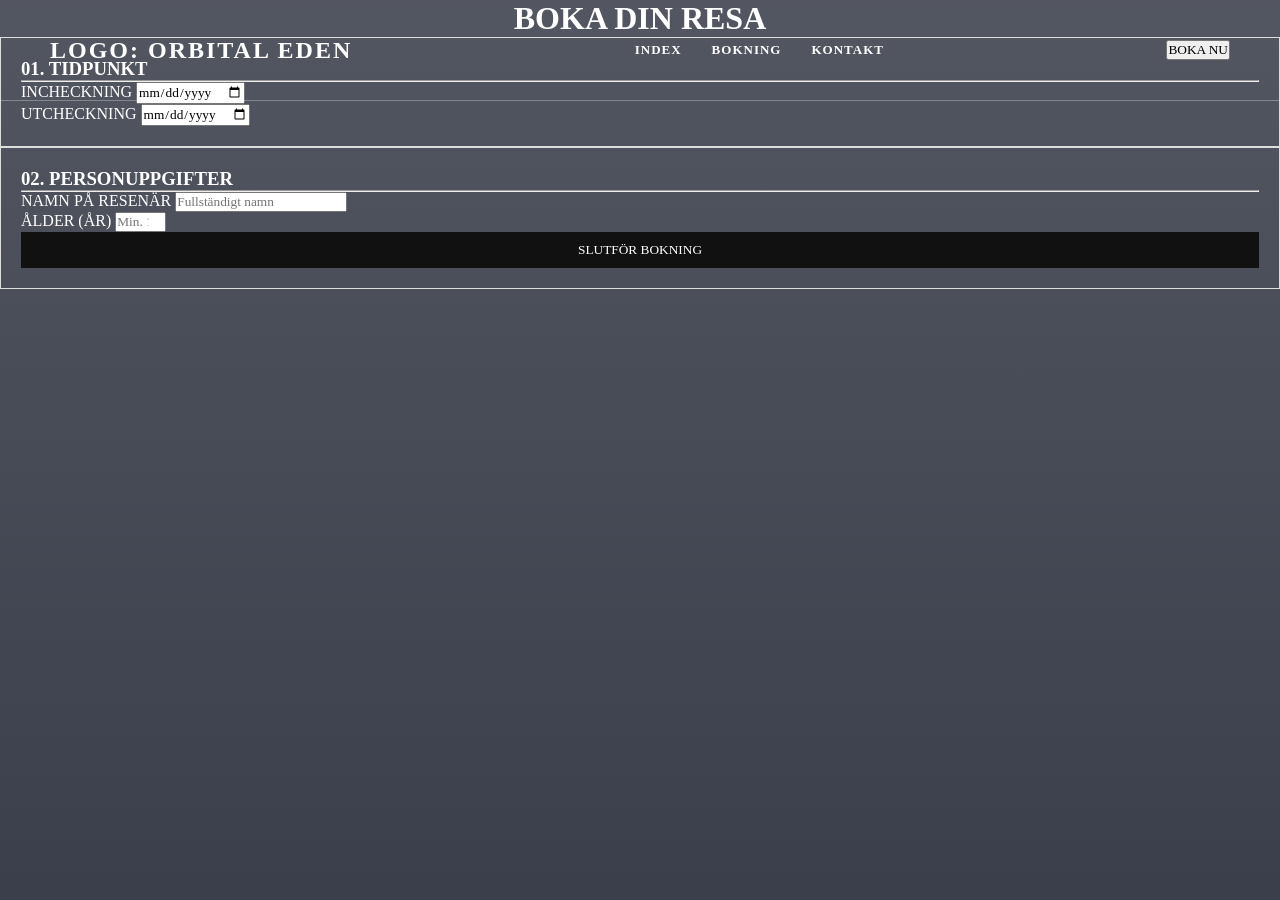
==== bokning.html @ 1544500c "Add files via upload" ====
<!DOCTYPE html>
<html lang="sv">
<head>
    <meta charset="UTF-8">
    <title>Orbital Eden - Bokning</title>
    <link rel="stylesheet" href="style.css">
</head>
<body>
    <header>
        <div class="logo">LOGO: ORBITAL EDEN</div>
        <nav>
            <a href="index.html">INDEX</a>
            <a href="bokning.html">BOKNING</a>
            <a href="kontakt.html">KONTAKT</a>
        </nav>
        <button class="btn-top">BOKA NU</button>
    </header>

    <main>
        <h1>BOKA DIN RESA</h1>
        <div class="grid-container">
            <div class="card">
                <div class="image-placeholder"></div>
                <div class="card-content">
                    <h3>01. TIDPUNKT</h3>
                    <hr>
                    <div class="input-group">
                        <label>INCHECKNING</label>
                        <input type="date">
                    </div>
                    <div class="input-group">
                        <label>UTCHECKNING</label>
                        <input type="date">
                    </div>
                </div>
            </div>

            <div class="card">
                <div class="image-placeholder"></div>
                <div class="card-content">
                    <h3>02. PERSONUPPGIFTER</h3>
                    <hr>
                    <div class="input-group">
                        <label>NAMN PÅ RESENÄR</label>
                        <input type="text" placeholder="Fullständigt namn">
                    </div>
                    <div class="input-group">
                        <label>ÅLDER (ÅR)</label>
                        <input type="number" 
                               id="ageInput" 
                               min="18" 
                               max="120" 
                               placeholder="Min. 18"
                               oninput="if(this.value.length > 3) this.value = this.value.slice(0,3);">
                    </div>
                    <button class="btn-black">SLUTFÖR BOKNING</button>
                </div>
            </div>
        </div>
    </main>

    <script>
        // Extra säkerhet: Hindrar användaren från att skriva in mer än 120 manuellt
        document.getElementById('ageInput').addEventListener('blur', function() {
            if (this.value > 120) this.value = 120;
            if (this.value < 18 && this.value !== "") this.value = 18;
        });
    </script>
</body>
</html>
---- style.css ----
/* Adnan GRUNDINSTÄLLNINGAR  */
body {
    background-image:
        linear-gradient(rgba(10, 15, 30, 0.7), rgba(10, 15, 30, 0.8)),
        url('https://images.unsplash.com/photo-1446776811953-b23d57bd21aa?auto=format&fit=crop&w=1920&q=80');
    background-size: cover;
    background-position: center;
    background-attachment: fixed;
    color: #ffffff;
    height: 100vh;    
    margin: 0;
    font-family: 'Montserrat', sans-serif;
    text-align: center;
    display: flex;
    flex-direction: column;
}


/* HEADER (MENYN)  */
header {
    display: flex;
    justify-content: space-between;
    align-items: center;    
   
    padding:  50px;
    height: 80px;              
    width: 100%;
    box-sizing: border-box;
   
    position: fixed;
    top: 0;
    z-index: 1000;
   
    background-color: transparent;


    border-bottom: 1px solid rgba(255, 255, 255, 0.3);
}


/*  LOGOTYPEN  */
.logo {
    font-family: 'Cinzel', serif;
    color: #ffffff;        
    font-weight: 700;
    font-size: 24px;
    letter-spacing: 2px;      
}


/*  MENY LÄNKARNA  */
nav {
    display: flex;
    gap: 30px; 
   
}


nav a {
    text-decoration: none;
    color: #ffffff;        
    font-weight: 600;
    font-size: 13px;      
    letter-spacing: 1px;    
    transition: color 0.3s ease;    
}


nav a:hover {
    color: #d4af37;
    text-shadow: 0 0 10px rgba(212, 175, 55, 0.5);
   
}


/*  MITTEN SECTION */
.hero {
    flex: 1;
    display: flex;
    flex-direction: column;
    justify-content: center;
    align-items: center;
    padding-top: 80px;
}


/* Rubrik */
.hero h1 {
    font-family: 'Cinzel', serif;
    font-size: 64px;
    font-weight: 400;
    margin: 0;
    letter-spacing: 5px;
    text-transform: uppercase;
    text-shadow: 0 2px 10px rgba(0,0,0,0.5);
}


/* Underrubrik */
.hero h2 {
    font-family: 'Montserrat', sans-serif;
    font-size: 16px;
    font-weight: 300;
    margin-top: 10px;
    margin-bottom: 40px;
    letter-spacing: 6px;
    text-transform: uppercase;
    color: #e0e0e0;
}


/* Teknisk Status */
.tech-status {
    color: #d4af37;
    font-family: 'Courier New', Courier, monospace;
    font-size: 12px;
    letter-spacing: 2px;
    margin-bottom: 40px;
    opacity: 0.9;
    text-shadow:
        0 0 30px rgb(255, 196, 0),
        0 0 10px rgba(212, 175, 55, 1),
        0 0 1px rgba(212, 175, 55, 1);
}


   




/*  INTRO TEXT  */
.intro-container {
    display: inline-block;
    text-align: left;
    max-width: 600px;
    margin-bottom: 40px;
}


.intro-text {
    border-left: 2px solid #d4af37;
    padding-left: 20px;
    font-size: 16px;
    line-height: 1.6;
    margin: 0;
    color: #f0f0f0;
}


/* Citatet */
blockquote {
    font-family: 'Cinzel', serif;
    font-style: italic;
    font-size: 18px;
    margin-bottom: 50px;
    opacity: 0.8;
}


/*  KNAPPEN  */
.cta-button {
    display: inline-block;
    text-decoration: none;
    color: #ffffff;
    border: 1px solid #ffffff;
    padding: 15px 40px;
    font-size: 14px;
    letter-spacing: 3px;
    text-transform: uppercase;
    transition: all 0.3s ease;
    background: rgba(0,0,0,0.2);
}


.cta-button:hover {
    background-color: #ffffff;
    color: #000000;
    box-shadow: 0 0 20px rgba(255, 255, 255, 0.3);
}


/*  FOOTER  */
.the-end {
    padding: 20px;
    font-size: 10px;
    letter-spacing: 2px;
    color: #666;
    text-transform: uppercase;
}
/* Adnanslut */

/* ALEX början */
* {
    margin: 0;
    padding: 0;
    box-sizing: border-box;
    font-family:  'Cinzel', serif;
}

.something {
    background: #ffffff;
    color: #111;
    padding: 50px 0px;
}



/* CONTENT */
.container {
    text-align: center;
    padding: 60px;
}

.catalog {
    font-size: 12px;
    letter-spacing: 2px;
    margin-bottom: 10px;
}

.subtitle {
    margin: 10px 0 50px;
    color: #555;
}

/* CARDS */
.cards {
    display: grid;
    grid-template-columns: repeat(3, 1fr);
    gap: 40px;
}

.card {
    border: 1px solid #ddd;
    padding: 20px;
    text-align: left;
}

.image {
    background: #eee;
    height: 160px;
    display: flex;
    align-items: center;
    justify-content: center;
    font-size: 12px;
    margin-bottom: 20px;
}

.card h2 {
    margin-bottom: 8px;
}

.info {
    font-size: 13px;
    margin-bottom: 10px;
}

.text {
    font-size: 14px;
    margin-bottom: 20px;
    color: #444;
}

.card button {
    width: 100%;
    padding: 10px;
    background: #111;
    color: #fff;
    border: none;
    cursor: pointer;
}
/* ALEX slut */
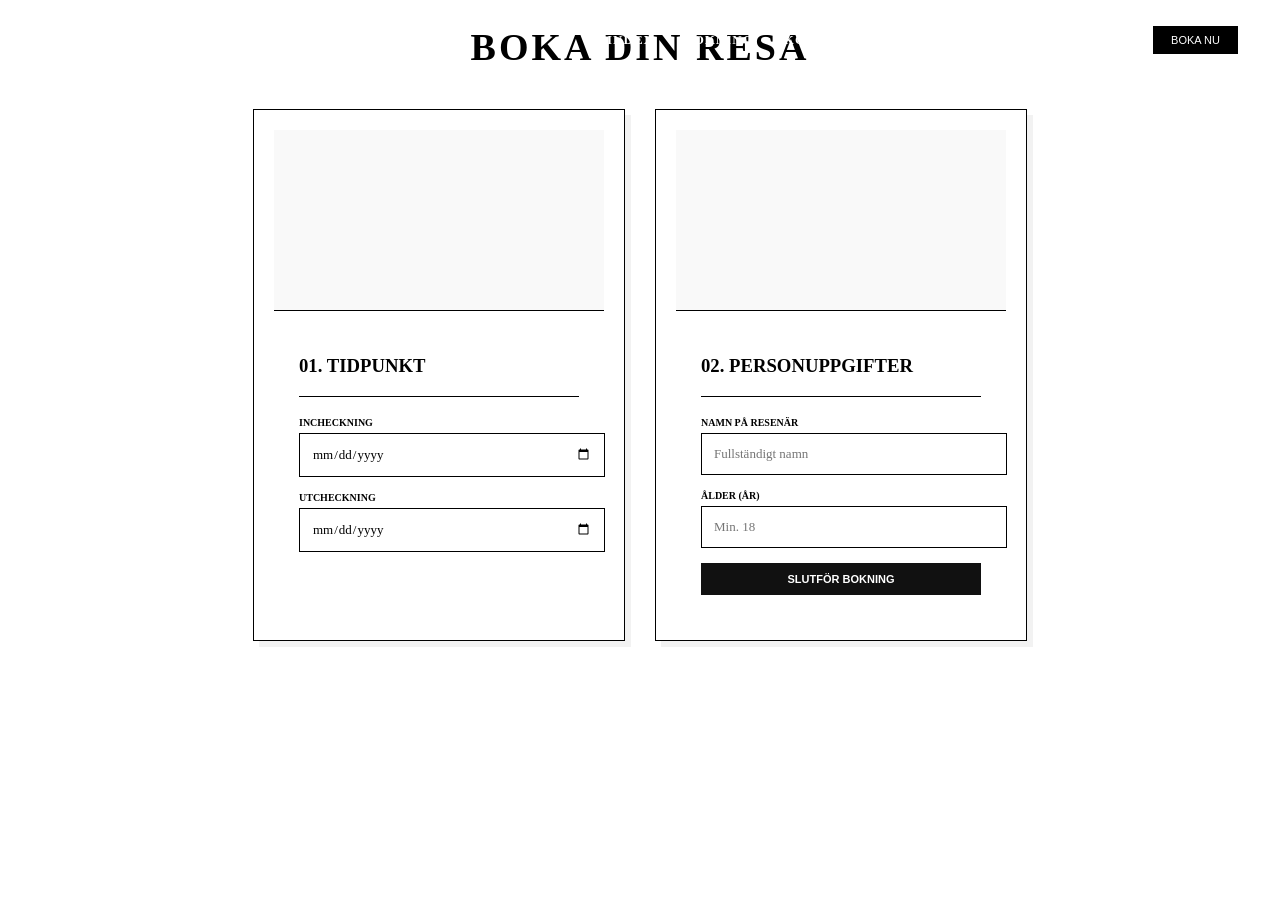
==== commit d4538624: "Merge semi klart" ====
--- a/bokning.html
+++ b/bokning.html
@@ -1,70 +1,70 @@
-<!DOCTYPE html>
-<html lang="sv">
-<head>
-    <meta charset="UTF-8">
-    <title>Orbital Eden - Bokning</title>
-    <link rel="stylesheet" href="style.css">
-</head>
-<body>
-    <header>
-        <div class="logo">LOGO: ORBITAL EDEN</div>
-        <nav>
-            <a href="index.html">INDEX</a>
-            <a href="bokning.html">BOKNING</a>
-            <a href="kontakt.html">KONTAKT</a>
-        </nav>
-        <button class="btn-top">BOKA NU</button>
-    </header>
-
-    <main>
-        <h1>BOKA DIN RESA</h1>
-        <div class="grid-container">
-            <div class="card">
-                <div class="image-placeholder"></div>
-                <div class="card-content">
-                    <h3>01. TIDPUNKT</h3>
-                    <hr>
-                    <div class="input-group">
-                        <label>INCHECKNING</label>
-                        <input type="date">
-                    </div>
-                    <div class="input-group">
-                        <label>UTCHECKNING</label>
-                        <input type="date">
-                    </div>
-                </div>
-            </div>
-
-            <div class="card">
-                <div class="image-placeholder"></div>
-                <div class="card-content">
-                    <h3>02. PERSONUPPGIFTER</h3>
-                    <hr>
-                    <div class="input-group">
-                        <label>NAMN PÅ RESENÄR</label>
-                        <input type="text" placeholder="Fullständigt namn">
-                    </div>
-                    <div class="input-group">
-                        <label>ÅLDER (ÅR)</label>
-                        <input type="number" 
-                               id="ageInput" 
-                               min="18" 
-                               max="120" 
-                               placeholder="Min. 18"
-                               oninput="if(this.value.length > 3) this.value = this.value.slice(0,3);">
-                    </div>
-                    <button class="btn-black">SLUTFÖR BOKNING</button>
-                </div>
-            </div>
-        </div>
-    </main>
-
-    <script>
-        // Extra säkerhet: Hindrar användaren från att skriva in mer än 120 manuellt
-        document.getElementById('ageInput').addEventListener('blur', function() {
-            if (this.value > 120) this.value = 120;
-            if (this.value < 18 && this.value !== "") this.value = 18;
-        });
-    </script>
-</body>
+<!DOCTYPE html>
+<html lang="sv">
+<head>
+    <meta charset="UTF-8">
+    <title>Orbital Eden - Bokning</title>
+    <link rel="stylesheet" href="style.css">
+</head>
+<body>
+    <header>
+        <div class="logo">LOGO: ORBITAL EDEN</div>
+        <nav>
+            <a href="index.html">INDEX</a>
+            <a href="bokning.html">BOKNING</a>
+            <a href="kontakt.html">KONTAKT</a>
+        </nav>
+        <button class="btn-top">BOKA NU</button>
+    </header>
+
+    <main>
+        <h1>BOKA DIN RESA</h1>
+        <div class="grid-container">
+            <div class="card">
+                <div class="image-placeholder"></div>
+                <div class="card-content">
+                    <h3>01. TIDPUNKT</h3>
+                    <hr>
+                    <div class="input-group">
+                        <label>INCHECKNING</label>
+                        <input type="date">
+                    </div>
+                    <div class="input-group">
+                        <label>UTCHECKNING</label>
+                        <input type="date">
+                    </div>
+                </div>
+            </div>
+
+            <div class="card">
+                <div class="image-placeholder"></div>
+                <div class="card-content">
+                    <h3>02. PERSONUPPGIFTER</h3>
+                    <hr>
+                    <div class="input-group">
+                        <label>NAMN PÅ RESENÄR</label>
+                        <input type="text" placeholder="Fullständigt namn">
+                    </div>
+                    <div class="input-group">
+                        <label>ÅLDER (ÅR)</label>
+                        <input type="number" 
+                               id="ageInput" 
+                               min="18" 
+                               max="120" 
+                               placeholder="Min. 18"
+                               oninput="if(this.value.length > 3) this.value = this.value.slice(0,3);">
+                    </div>
+                    <button class="btn-black">SLUTFÖR BOKNING</button>
+                </div>
+            </div>
+        </div>
+    </main>
+
+    <script>
+        // Extra säkerhet: Hindrar användaren från att skriva in mer än 120 manuellt
+        document.getElementById('ageInput').addEventListener('blur', function() {
+            if (this.value > 120) this.value = 120;
+            if (this.value < 18 && this.value !== "") this.value = 18;
+        });
+    </script>
+</body>
 </html>
--- a/style.css
+++ b/style.css
@@ -1,8 +1,5 @@
-
-
-
 /* Adnan GRUNDINSTÄLLNINGAR  */
-body {
+.adn {
     background-image:
         linear-gradient(rgba(10, 15, 30, 0.7), rgba(10, 15, 30, 0.8)),
         url('https://images.unsplash.com/photo-1446776811953-b23d57bd21aa?auto=format&fit=crop&w=1920&q=80');
@@ -25,7 +22,7 @@
     justify-content: space-between;
     align-items: center;    
    
-    padding:  50px;
+    padding-right:  50px;
     height: 80px;              
     width: 100%;
     box-sizing: border-box;
@@ -194,7 +191,7 @@
 /* Adnanslut */
 
 /* ALEX början */
-* {
+ .aex{
     margin: 0;
     padding: 0;
     box-sizing: border-box;
@@ -272,4 +269,110 @@
     border: none;
     cursor: pointer;
 }
-/* ALEX slut */+/* ALEX slut */
+/* SEBASTIAN START Grundstil */
+.seb{
+    box-sizing: border-box;
+    margin: 0;
+    padding: 0;
+    font-family: 'Courier New', Courier, monospace;
+}
+
+.seb {
+    background-color: #fff;
+    color: #000;
+    padding: 20px;
+}
+
+
+.btn-top {
+    background: #000;
+    color: #fff;
+    border: none;
+    padding: 8px 18px;
+    cursor: pointer;
+    font-size: 11px;
+}
+
+/* Layout */
+main {
+    max-width: 1100px;
+    margin: 0 auto;
+    text-align: center;
+}
+
+h1 {
+    font-size: 38px;
+    letter-spacing: 3px;
+    text-transform: uppercase;
+    margin-bottom: 40px;
+}
+
+/* Bokning Grid (3 kolumner) */
+.grid-container {
+    display: flex;
+    justify-content: center;
+    gap: 30px;
+    flex-wrap: wrap;
+}
+
+/* Kontakt Split (2 kolumner) */
+.split-container {
+    display: flex;
+    gap: 50px;
+    text-align: left;
+}
+
+.col-main { flex: 2; }
+.col-side { flex: 1; border-left: 1px solid #000; padding-left: 40px; }
+
+/* Kort & Behållare */
+.card {
+    width: 330px;
+    border: 1px solid #000;
+    box-shadow: 6px 6px 0px rgba(0,0,0,0.05);
+    text-align: left;
+}
+
+.image-placeholder {
+    height: 180px;
+    background-color: #f9f9f9;
+    border-bottom: 1px solid #000;
+}
+
+.card-content { padding: 25px; }
+
+hr { border: 0; border-top: 1px solid #000; margin-bottom: 20px; }
+
+.input-group { margin-bottom: 15px; text-align: left; }
+
+label { display: block; font-size: 10px; font-weight: bold; margin-bottom: 5px; }
+
+input, select, textarea {
+    width: 100%;
+    border: 1px solid #000;
+    padding: 12px;
+    font-family: inherit;
+    font-size: 13px;
+    outline: none;
+}
+
+/* Fix för att dölja pilar i nummerfält */
+input::-webkit-outer-spin-button,
+input::-webkit-inner-spin-button {
+    -webkit-appearance: none;
+    margin: 0;
+}
+
+.btn-black {
+    width: 100%;
+    background: #000;
+    color: #fff;
+    border: none;
+    padding: 15px;
+    cursor: pointer;
+    font-weight: bold;
+    text-transform: uppercase;
+    font-size: 11px;
+}
+/* SEBASTIAN SLUT */
